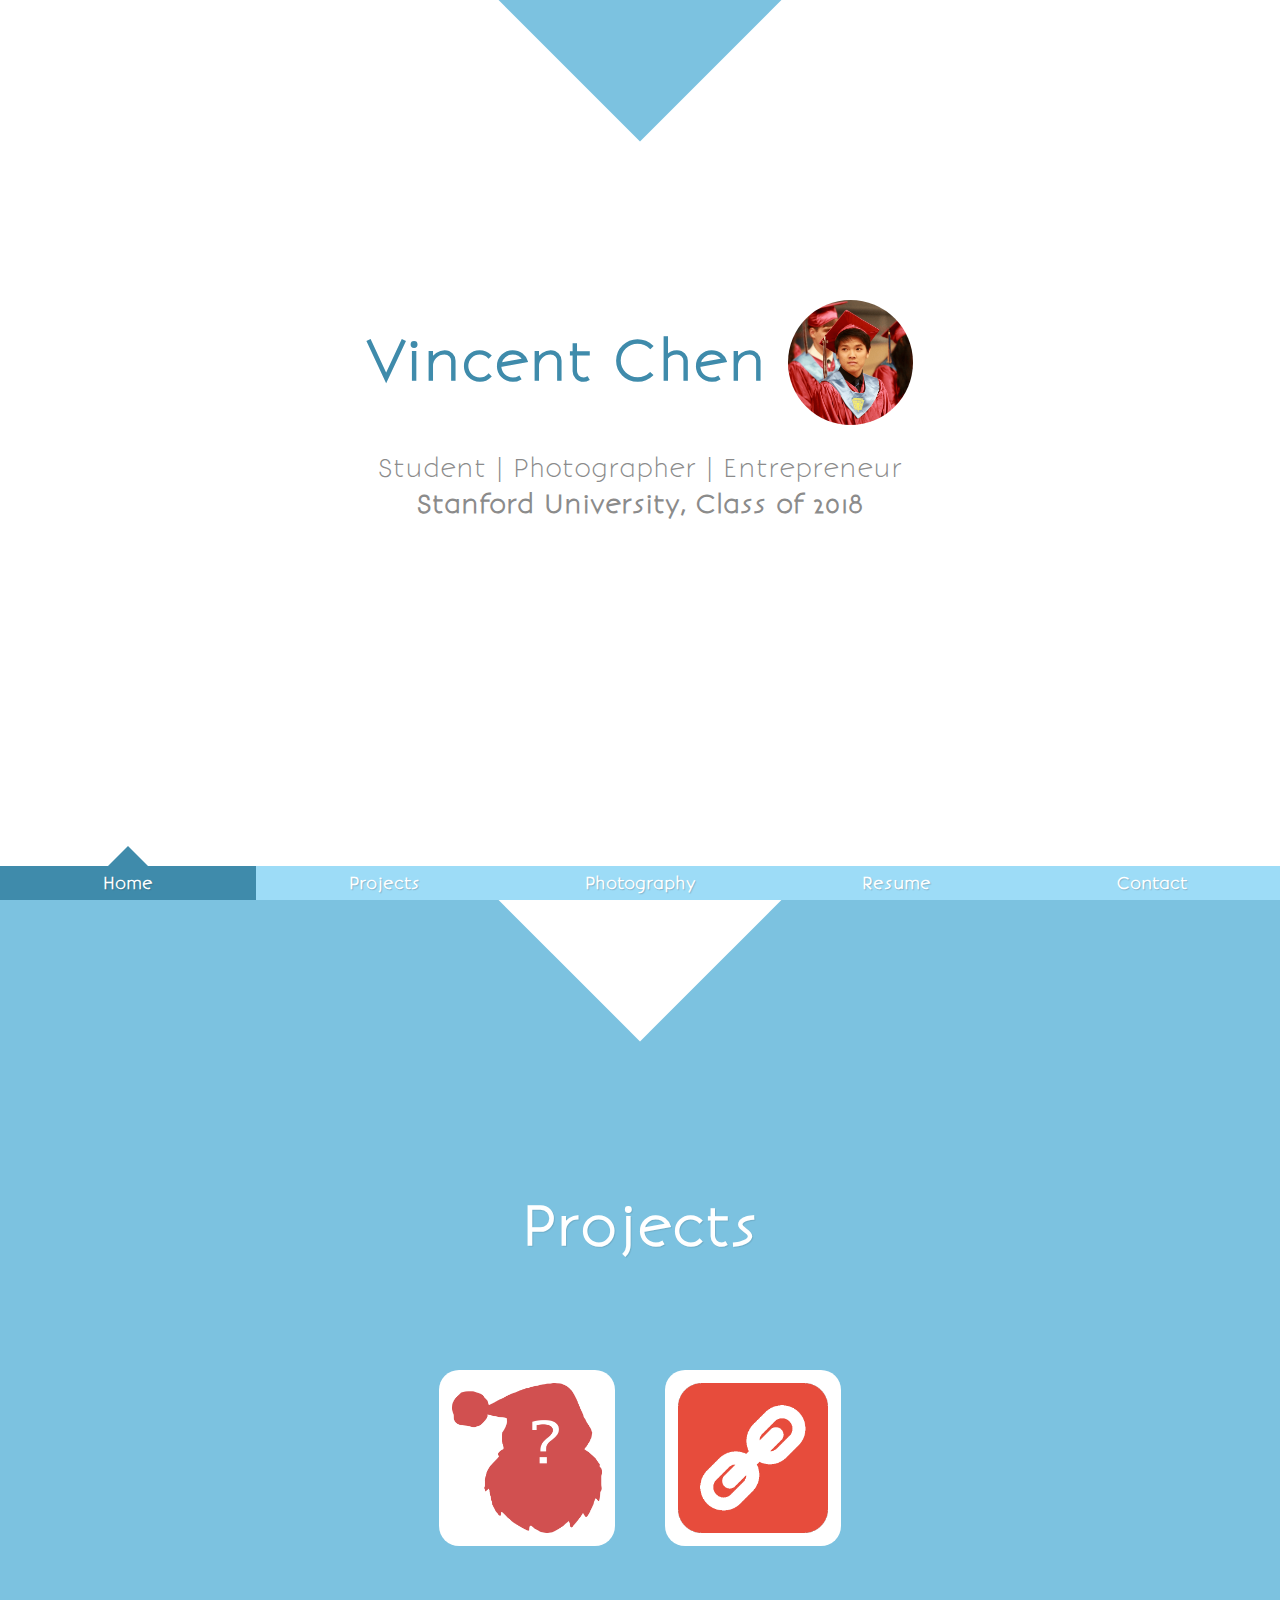
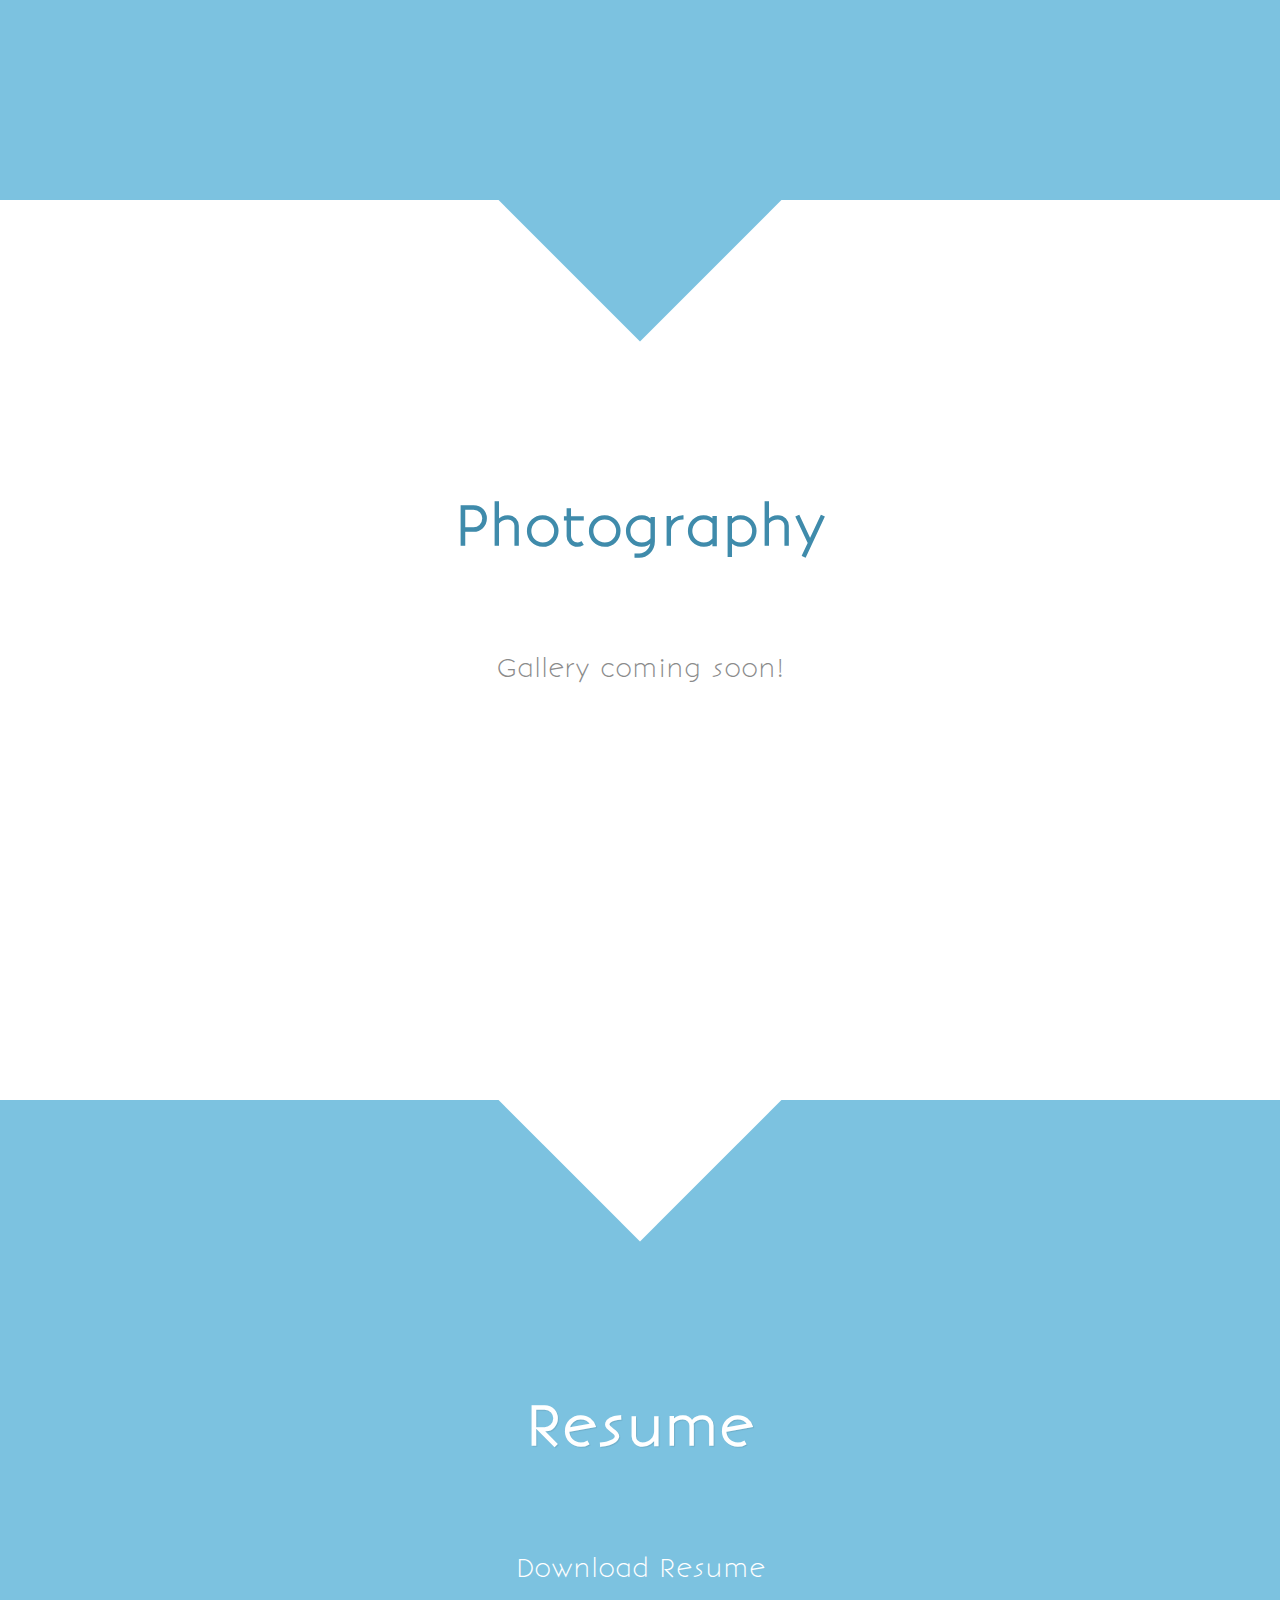
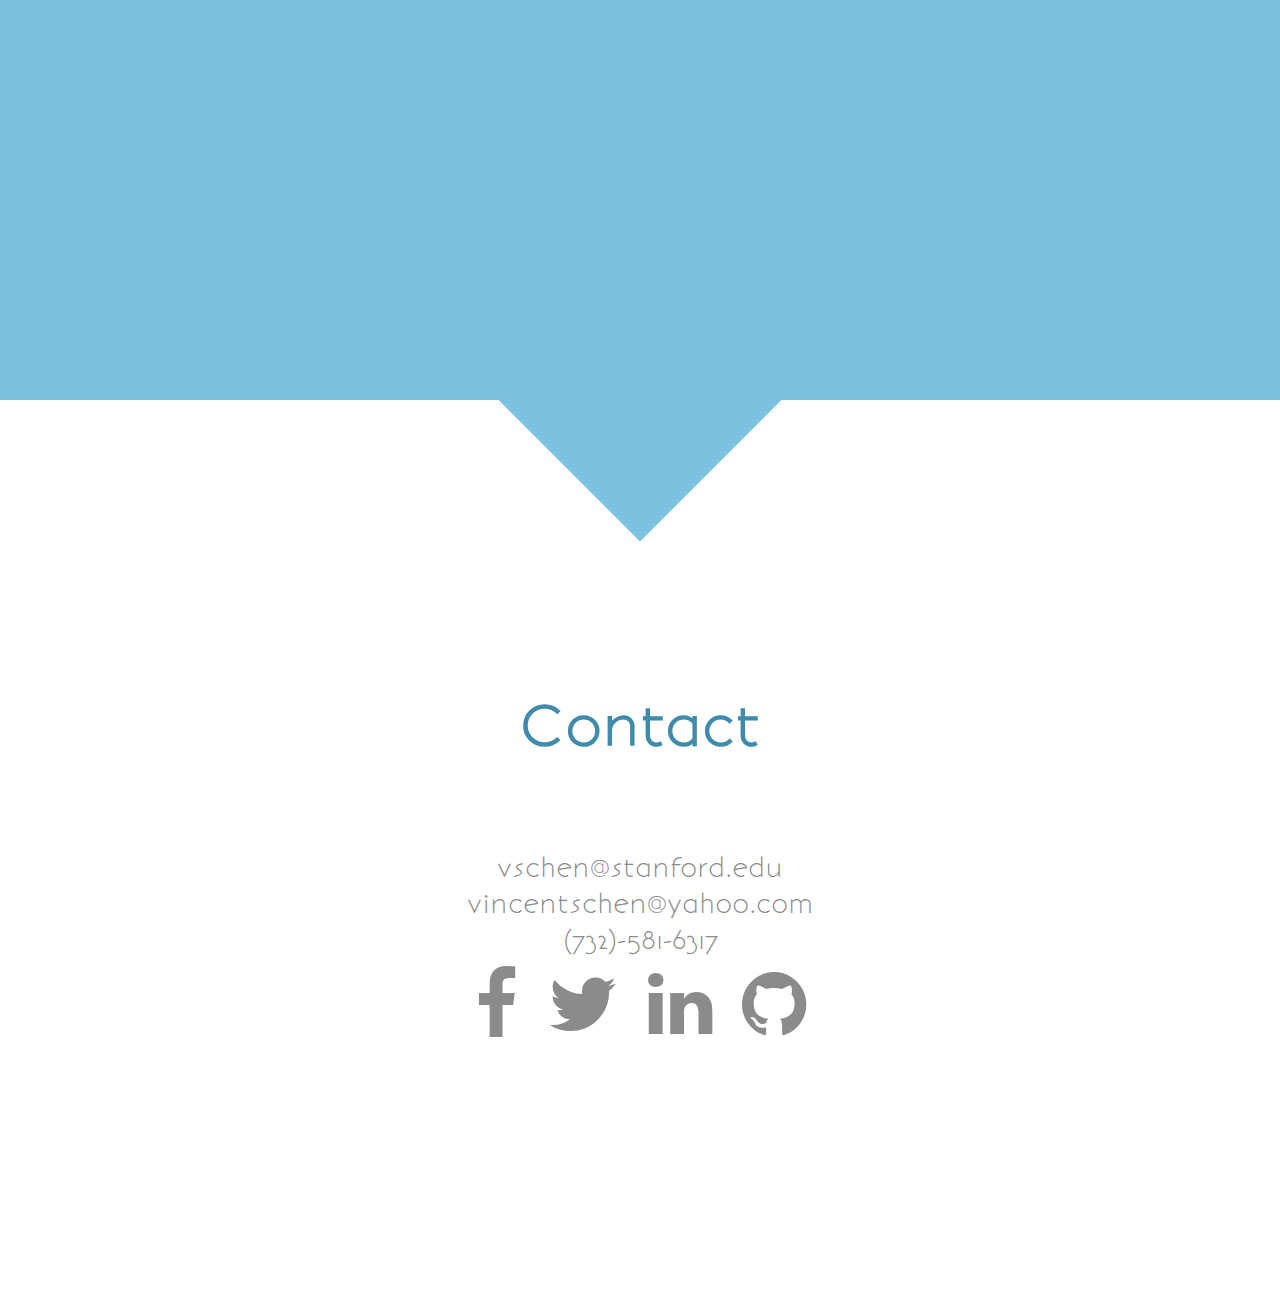
==== index.html @ adbdd415 "[new] google analytics" ====
<!DOCTYPE html>
<html lang="en">
    <head>
		<meta charset="UTF-8"/>
        <meta http-equiv="X-UA-Compatible" content="IE=edge,chrome=1"> 
        <title>Vincent Chen | student, photographer, entrepreneur</title>
    
        <meta name="viewport" content="width=device-width, initial-scale=1.0"> 
        <meta name="description" content="personal work and play portfolio of Vincent Chen" />
        <meta name="keywords" content="Vincent Chen, Stanford University, student, developer, designer, photographer, entrepreneur, portfolio" />
        <meta name="author" content="Vincent Chen" />
       
        <link rel="shortcut icon" 
        	href="assets/favicon.ico"> 
       
        <link rel="stylesheet" type="text/css" href="css/main.css" />
        <link rel="stylesheet" type="text/css" href="css/font-awesome.min.css" />
		
		<script async type="text/javascript" src="js/modernizr.custom.js"></script> 
    
		<!--* Design Inspired by Mary Lou @ Tympanus.net */-->
    </head>
    <body>

    <!-- Scrolling Tabs Effect -->
    <div class="container">
             
    <input type="radio" name="radio-set" checked="checked" id="content-pos-1"/>
    <a href="#content-1">Home</a>
     
    <input type="radio" name="radio-set" id="content-pos-2"/>
    <a href="#content-2">Projects</a>
     
    <input type="radio" name="radio-set" id="content-pos-3"/>
    <a href="#content-3">Photography</a>
     
    <input type="radio" name="radio-set" id="content-pos-4"/>
    <a href="#content-4">Resume</a>
     
    <input type="radio" name="radio-set" id="content-pos-5"/>
    <a href="#content-5">Contact</a>
     
    <div class="scroll">
 
        <section class="content" id="content-1">
            <div class="top-triangle"></div>
            <h2>
                Vincent Chen 
                <img alt="profile" class="avatar" src="assets/images/profile.png">
            </h2> 
            <p>Student | Photographer | Entrepreneur </br>
               <b> Stanford University, Class of 2018 </b></p>
        </section>
         
        <section class="content colored" id="content-2">
            <div class="top-triangle"></div>
            <h2>Projects</h2>    
            <p> 
                <img alt="hths-ss" class="project" src="assets/images/HTHS-SS-icon.png">
                <img alt="chainge" class="project" src="assets/images/chainge.png">
            </p>
        </section>

        <section class="content" id="content-3">
        <div class="top-triangle"></div>
            <h2>Photography</h2>
            <p> Gallery coming soon! </p>
        </section>

        <section class="content colored" id="content-4">
        <div class="top-triangle"></div>
            <h2>Resume</h2>
            <p class="download"> 
                <a href="assets/Resume_Chen.pdf">Download Resume</a>
            </p>
        </section>

        <section class="content" id="content-5">
        <div class="top-triangle"></div>
            <h2>Contact</h2>
            <p class="contact-icon">
                <a href="mailto:vschen@stanford.edu">vschen@stanford.edu</a> </br>
                <a href="mailto:vincentschen@yahoo.com">vincentschen@yahoo.com</a> </br>
                <a href="tel:+17325816317">(732)-581-6317</a> </br>
                <a href="https://www.facebook.com/vince.s.chen/"><i class="fa fa-facebook fa-3x spaced"></i></a>
                <a href="https://twitter.com/vinceschen"><i class="fa fa-twitter fa-3x spaced"></i></a>
                <a href="https://www.linkedin.com/in/vincentchen4"><i class="fa fa-linkedin fa-3x spaced"></i></a>
                <a href="https://github.com/vincentschen"><i class="fa fa-github fa-3x spaced"></i></a>
            </p>

        </section>

    </div>
     
</div>
	</body>


<!--Google Analytics--> 
<script>
  (function(i,s,o,g,r,a,m){i['GoogleAnalyticsObject']=r;i[r]=i[r]||function(){
  (i[r].q=i[r].q||[]).push(arguments)},i[r].l=1*new Date();a=s.createElement(o),
  m=s.getElementsByTagName(o)[0];a.async=1;a.src=g;m.parentNode.insertBefore(a,m)
  })(window,document,'script','//www.google-analytics.com/analytics.js','ga');

  ga('create', 'UA-53517648-1', 'auto');
  ga('send', 'pageview');
</script>
<!-- /Google Analytics --> 
</html>
---- css/main.css ----
/* Fonts */

@font-face {
    font-family: BonvenoCF;
    src: url(../assets/fonts/BonvenoCF/BonvenoCF-Light.otf)
}

.spaced {
    margin: 10px;
}

.contact-icon a { 
    color: #8b8b8b;
    text-decoration: none ;
}

.contact-icon a:hover { 
    color: #5c5c5c;
}

.download a { 
    color: #fff;
    text-decoration: none ;
}

.download a:hover { 
    color: #b6b6b6;
}

/* Image Styling */

.avatar {
    width: 125px;
    border-radius: 125px;
    vertical-align: -90%;
}

.project {
    height: 150px; 
    padding: 10px;
    border-style: solid;
    border-radius: 20px;
    background-color: #fff;
    /*background-color: #b6b6b6;*/
    margin: 20px;
}

/*Scrolling Tabs */ 

body {
	overflow:hidden;
}

.container {
    position: absolute;
    width: 100%;
    height: 100%;
    top: 0;
    left: 0;
    font-family: 'BonvenoCF', 'Myriad Pro', Arial, sans-serif;
}

.container > input,
.container > a {
    position: fixed;
    bottom: 0px;
    width: 20%;
    cursor: pointer;
    font-size: 16px;
    height: 34px;
    line-height: 34px;
}
 
.container > input {
    opacity: 0;
    z-index: 1000;
}
 
.container > a {
    z-index: 10;
    font-weight: 700;
    background: #9DDCF7;
    color: #fff;
    text-align: center;
    text-shadow: 1px 1px 1px rgba(31, 36, 39, 0.2);
    text-decoration: none;
}

.container:before {
    content: '';
    position: fixed;
    width: 100%;
    height: 34px;
    background: #9DDCF7;
    z-index: 9;
    bottom: 0;
}

#content-pos-1, #content-pos-1 + a {
    left: 0;
}
 
#content-pos-2, #content-pos-2 + a {
    left: 20%;
}
 
#content-pos-3, #content-pos-3 + a {
    left: 40%;
}
 
#content-pos-4, #content-pos-4 + a {
    left: 60%;
}
 
#content-pos-5, #content-pos-5 + a {
    left: 80%;
}

.container > input:checked + a,
.container > input:checked:hover + a {
    background: #3F8BAB;
}

.container > input:checked + a:after,
.container > input:checked:hover + a:after{
    bottom: 100%;
    border: solid transparent;
    content: '';
    height: 0;
    width: 0;
    position: absolute;
    pointer-events: none;
    border-bottom-color: #3F8BAB;
    border-width: 20px;
    left: 50%;
    margin-left: -20px;
}

.container > input:hover + a{
    background: #7CC2E0;
}
 
.container > input:hover + a:after {
    border-bottom-color: #7CC2E0;
}

.scroll,
.content {
    position: relative;
    width: 100%;
    height: 100%;
}
 
.scroll {
    top: 0;
    left: 0;
    transition: all 0.6s ease-in-out;
     
    -webkit-transform: translate3d(0, 0, 0);
    -webkit-backface-visibility: hidden;
}
 
.content{
    background: #fff;
    overflow: hidden;
} 

#content-pos-1:checked ~ .scroll {
    transform: translateY(0%);
    -webkit-transform: translateY(0%);

}
#content-pos-2:checked ~ .scroll {
    transform: translateY(-100%);
    -webkit-transform: translateY(-100%);
}
#content-pos-3:checked ~ .scroll {
    transform: translateY(-200%);
    -webkit-transform: translateY(-200%);
}
#content-pos-4:checked ~ .scroll {
    transform: translateY(-300%);
    -webkit-transform: translateY(-300%);

}
#content-pos-5:checked ~ .scroll {
    transform: translateY(-400%);
    -webkit-transform: translateY(-400%);

}

.top-triangle{
    width: 200px;
    height: 200px;
    position: absolute;
    top: 0px;
    left: 50%;
    margin-left: -100px;
    background: #7CC2E0;
    transform: translateY(-50%) rotate(45deg);
    -webkit-transform: translateY(-50%) rotate(45deg);
    -moz-transform: translateY(-50%) rotate(45deg);
    -o-transform: translateY(-50%) rotate(45deg);
    -ms-transform: translateY(-50%) rotate(45deg);

}

.content h2 {
    color: #3F8BAB;
    position: absolute;
    font-size: 54px;
    font-weight: 900;
    width: 80%;
    left: 10%;
    text-align: center;
    line-height: 50px;
    margin: -150px 0 0 0;
    padding: 0;
    top: 50%;
    -webkit-backface-visibility: hidden;
}

#content-pos-1:checked ~ .scroll #content-1 h2,
#content-pos-2:checked ~ .scroll #content-2 h2,
#content-pos-3:checked ~ .scroll #content-3 h2,
#content-pos-4:checked ~ .scroll #content-4 h2,
#content-pos-5:checked ~ .scroll #content-5 h2{
    -webkit-animation: moveDown 0.6s ease-in-out 0.2s backwards;
    -moz-animation: moveDown 0.6s ease-in-out 0.2s backwards;
    -o-animation: moveDown 0.6s ease-in-out 0.2s backwards;
    -ms-animation: moveDown 0.6s ease-in-out 0.2s backwards;
    animation: moveDown 0.6s ease-in-out 0.2s backwards;
}
 
@-webkit-keyframes moveDown{
    0% { 
        -webkit-transform: translateY(-40px); 
        opacity: 0;
    }
    100% { 
        -webkit-transform: translateY(0px);  
        opacity: 1;
    }
}

@-moz-keyframes moveDown{
    0% { 
        -moz-transform: translateY(-40px); 
        opacity: 0;
    }
    100% { 
        -moz-transform: translateY(0px);  
        opacity: 1;
    }
}

@-o-keyframes moveDown{
    0% { 
        -o-transform: translateY(-40px); 
        opacity: 0;
    }
    100% { 
        -o-transform: translateY(0px);  
        opacity: 1;
    }
}

@-ms-keyframes moveDown{
    0% { 
        -ms-transform: translateY(-40px); 
        opacity: 0;
    }
    100% { 
        -ms-transform: translateY(0px);  
        opacity: 1;
    }
}

@keyframes moveDown{
    0% { 
        transform: translateY(-40px); 
        opacity: 0;
    }
    100% { 
        transform: translateY(0px);  
        opacity: 1;
    }
}

.content p {
    position: absolute;
    text-align: center;
    font-size: 25px;
    line-height: 36px;
    color: #8b8b8b;
    z-index: 2;
    padding: 0;
    width: 50%;
    left: 25%;
    top: 50%;
    margin: 0px 0 0 0;
}

#content-pos-1:checked ~ .scroll #content-1 p,
#content-pos-2:checked ~ .scroll #content-2 p,
#content-pos-3:checked ~ .scroll #content-3 p,
#content-pos-4:checked ~ .scroll #content-4 p,
#content-pos-5:checked ~ .scroll #content-5 p{
    -webkit-animation: moveUp 0.6s ease-in-out 0.2s backwards;
    -moz-animation: moveUp 0.6s ease-in-out 0.2s backwards;
    -o-animation: moveUp 0.6s ease-in-out 0.2s backwards;
    -ms-animation: moveUp 0.6s ease-in-out 0.2s backwards;
    animation: moveUp 0.6s ease-in-out 0.2s backwards;
}

@-webkit-keyframes moveUp{
    0% { 
        -webkit-transform: translateY(40px); 
        opacity: 0;
    }
    100% { 
        -webkit-transform: translateY(0px);  
        opacity: 1;
    }
}

@-moz-keyframes moveUp{
    0% { 
        -moz-transform: translateY(40px); 
        opacity: 0;
    }
    100% { 
        -moz-transform: translateY(0px);  
        opacity: 1;
    }
}

@-o-keyframes moveUp{
    0% { 
        -o-transform: translateY(40px); 
        opacity: 0;
    }
    100% { 
        -o-transform: translateY(0px);  
        opacity: 1;
    }
}

@-ms-keyframes moveUp{
    0% { 
        -ms-transform: translateY(40px); 
        opacity: 0;
    }
    100% { 
        -ms-transform: translateY(0px);  
        opacity: 1;
    }
}

@keyframes moveUp{
    0% { 
        transform: translateY(40px); 
        opacity: 0;
    }
    100% { 
        transform: translateY(0px);  
        opacity: 1;
    }
}

/* Inverse Coloring */
 
.colored,
.top-triangle{
    background: #7CC2E0;
}
.colored .top-triangle {
    background: #fff;
}
.colored h2 {
    color: #fff;
    text-shadow: 1px 1px 1px rgba(0,0,0,0.1);
} 
.colored p {
    color: rgba(255,255,255,0.8);
}

/* Responsive Elements */

@media screen and (max-width: 520px) {
    .content h2 {
        font-size: 42px;
    }
     
    .content p {
        width: 90%;
        left: 5%;
        margin-top: 0;
        font-size: 20px;
    }
     
    .container> a {
        font-size: 13px;
    }
}
 
@media screen and (max-width: 360px) {
    .container > a {
        font-size: 10px;
    }
     
    .top-triangle{
        width: 120px;
        height: 120px;
        margin-left: -30px;
    }
     
}
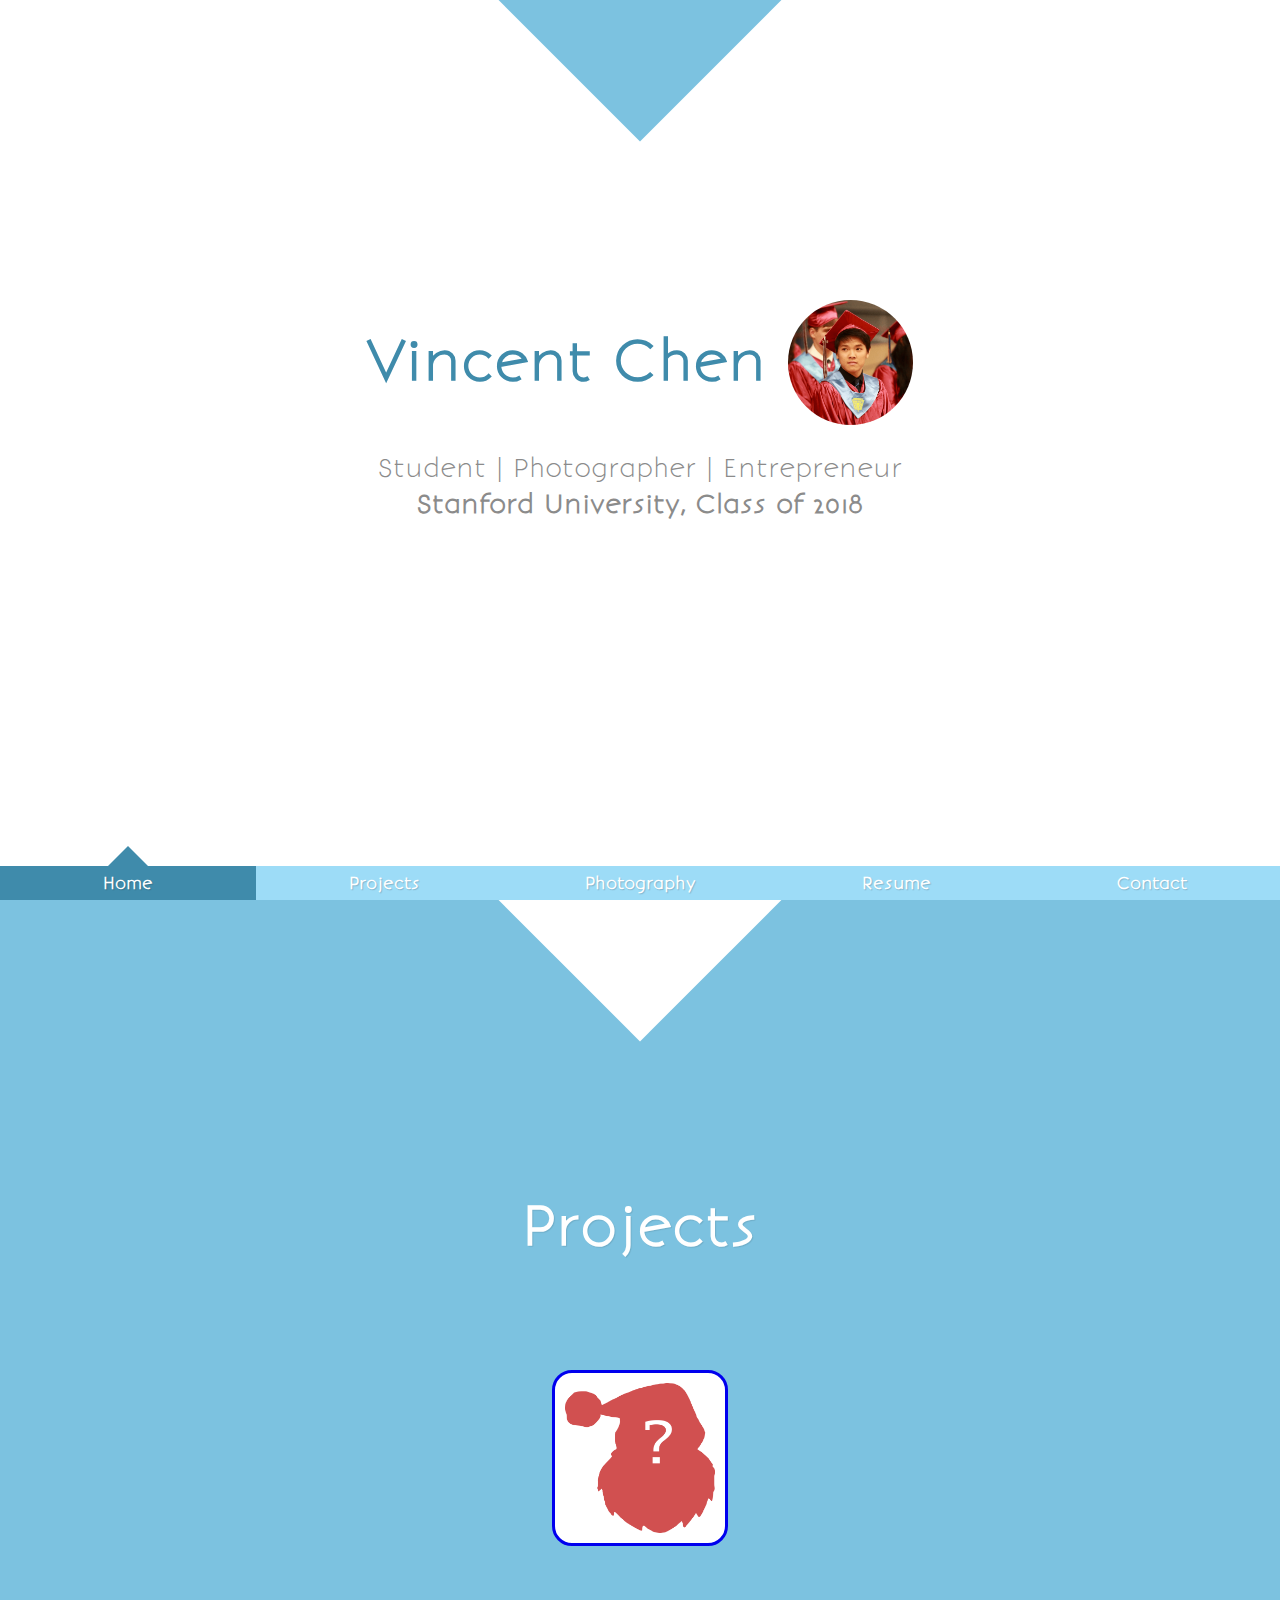
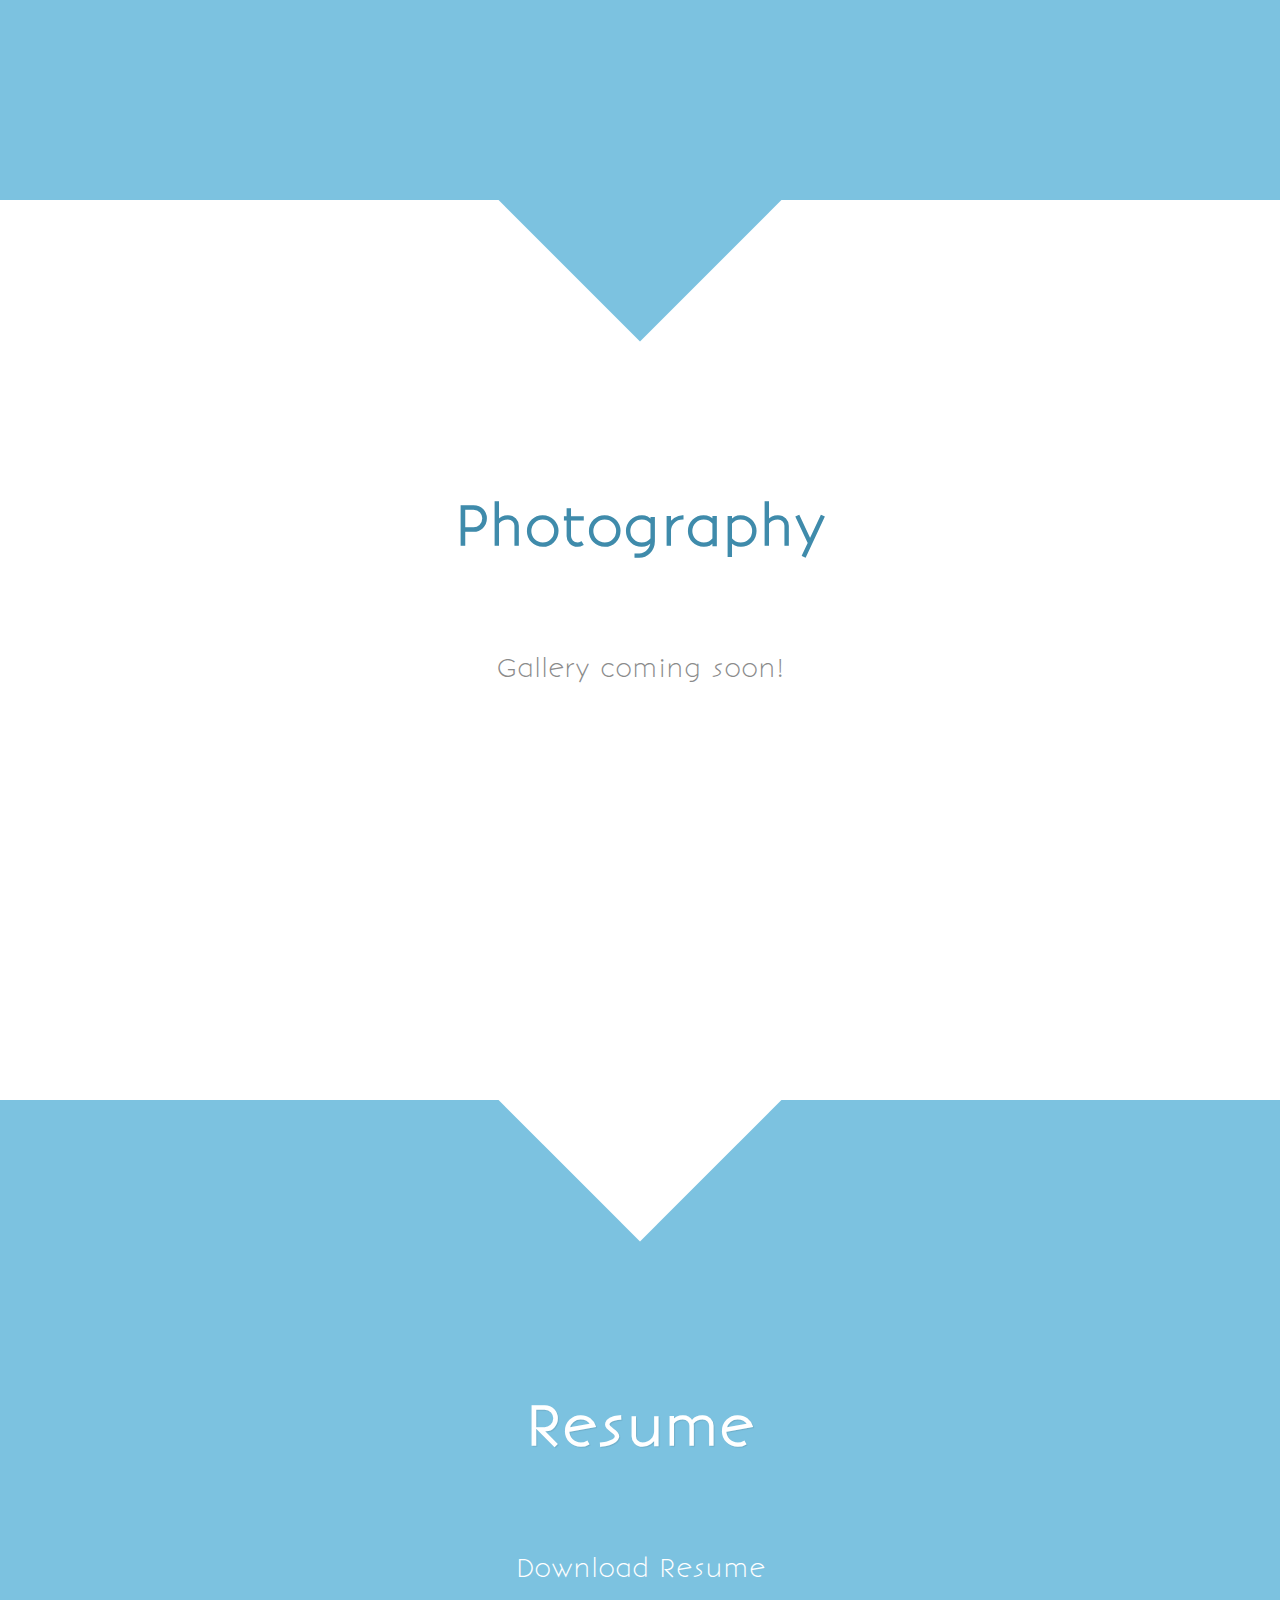
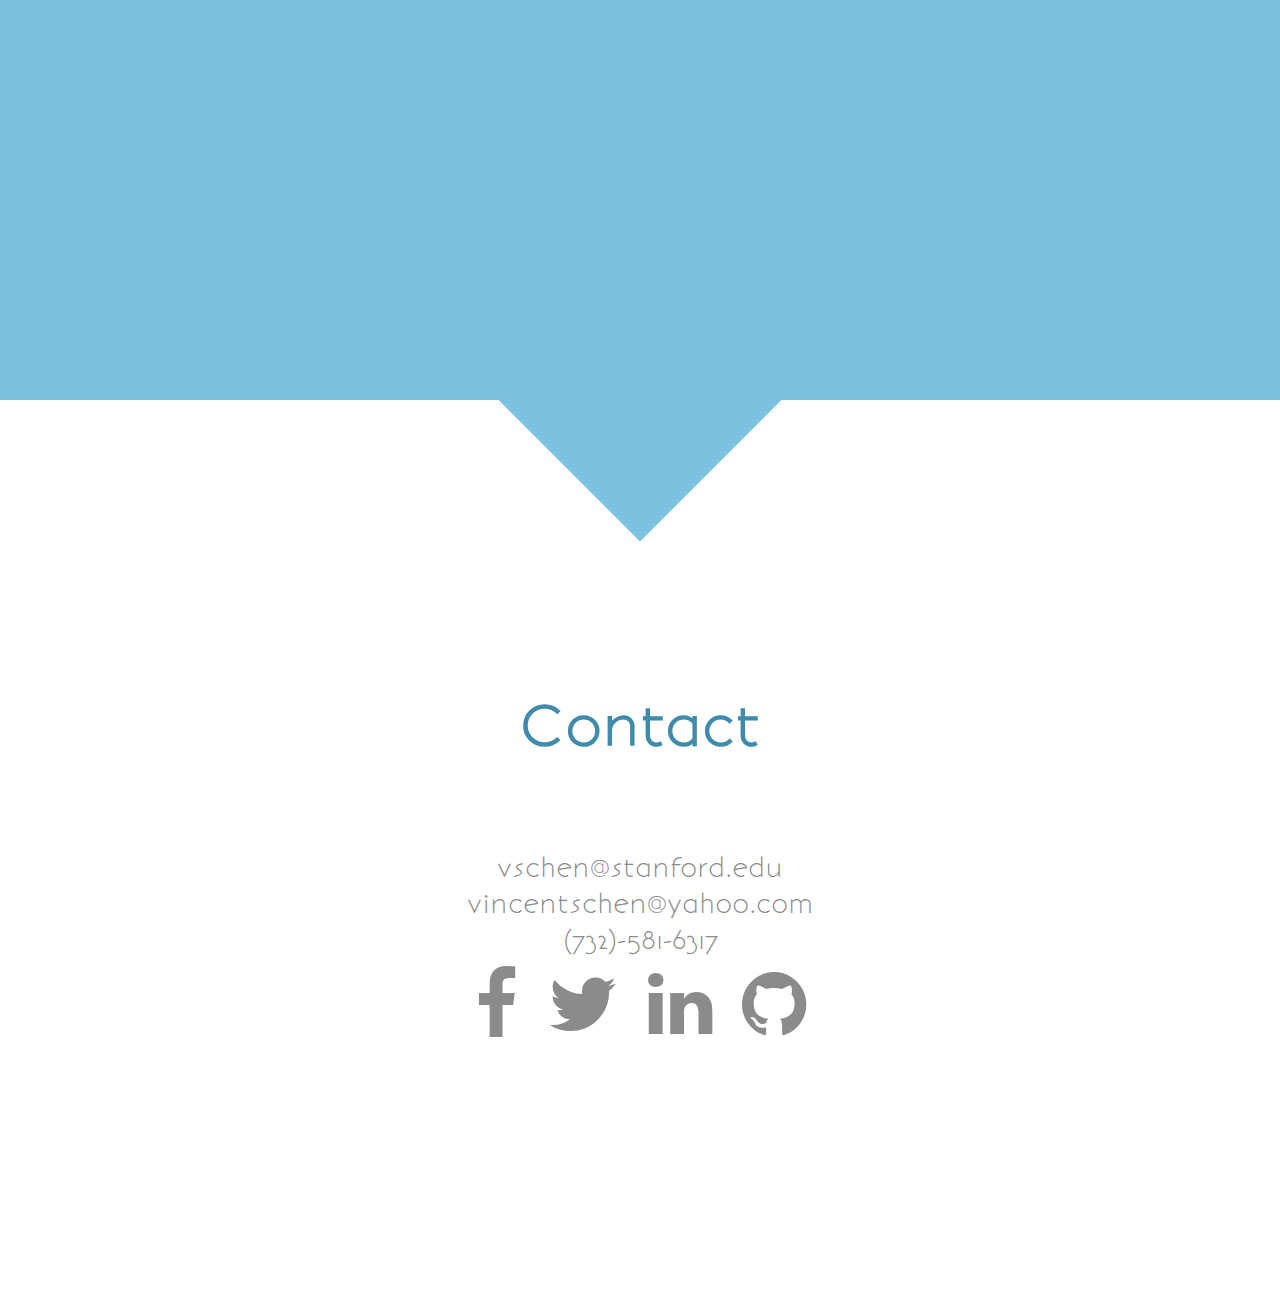
==== commit fbe6e827: "[new] href to secret santa" ====
--- a/index.html
+++ b/index.html
@@ -17,6 +17,17 @@
         <link rel="stylesheet" type="text/css" href="css/font-awesome.min.css" />
 		
 		<script async type="text/javascript" src="js/modernizr.custom.js"></script> 
+
+        <!--Google Analytics--> 
+        <script async>
+          (function(i,s,o,g,r,a,m){i['GoogleAnalyticsObject']=r;i[r]=i[r]||function(){
+          (i[r].q=i[r].q||[]).push(arguments)},i[r].l=1*new Date();a=s.createElement(o),
+          m=s.getElementsByTagName(o)[0];a.async=1;a.src=g;m.parentNode.insertBefore(a,m)
+          })(window,document,'script','//www.google-analytics.com/analytics.js','ga');
+
+          ga('create', 'UA-53517648-1', 'auto');
+          ga('send', 'pageview');
+        </script>
     
 		<!--* Design Inspired by Mary Lou @ Tympanus.net */-->
     </head>
@@ -56,8 +67,8 @@
             <div class="top-triangle"></div>
             <h2>Projects</h2>    
             <p> 
-                <img alt="hths-ss" class="project" src="assets/images/HTHS-SS-icon.png">
-                <img alt="chainge" class="project" src="assets/images/chainge.png">
+                <a href="http://hths-secret-santa.tk"><img alt="hths-ss" class="project" src="assets/images/HTHS-SS-icon.png"></a>
+            <!--    <img alt="chainge" class="project" src="assets/images/chainge.png"> -->
             </p>
         </section>
 
@@ -95,16 +106,4 @@
 </div>
 	</body>
 
-
-<!--Google Analytics--> 
-<script>
-  (function(i,s,o,g,r,a,m){i['GoogleAnalyticsObject']=r;i[r]=i[r]||function(){
-  (i[r].q=i[r].q||[]).push(arguments)},i[r].l=1*new Date();a=s.createElement(o),
-  m=s.getElementsByTagName(o)[0];a.async=1;a.src=g;m.parentNode.insertBefore(a,m)
-  })(window,document,'script','//www.google-analytics.com/analytics.js','ga');
-
-  ga('create', 'UA-53517648-1', 'auto');
-  ga('send', 'pageview');
-</script>
-<!-- /Google Analytics --> 
 </html>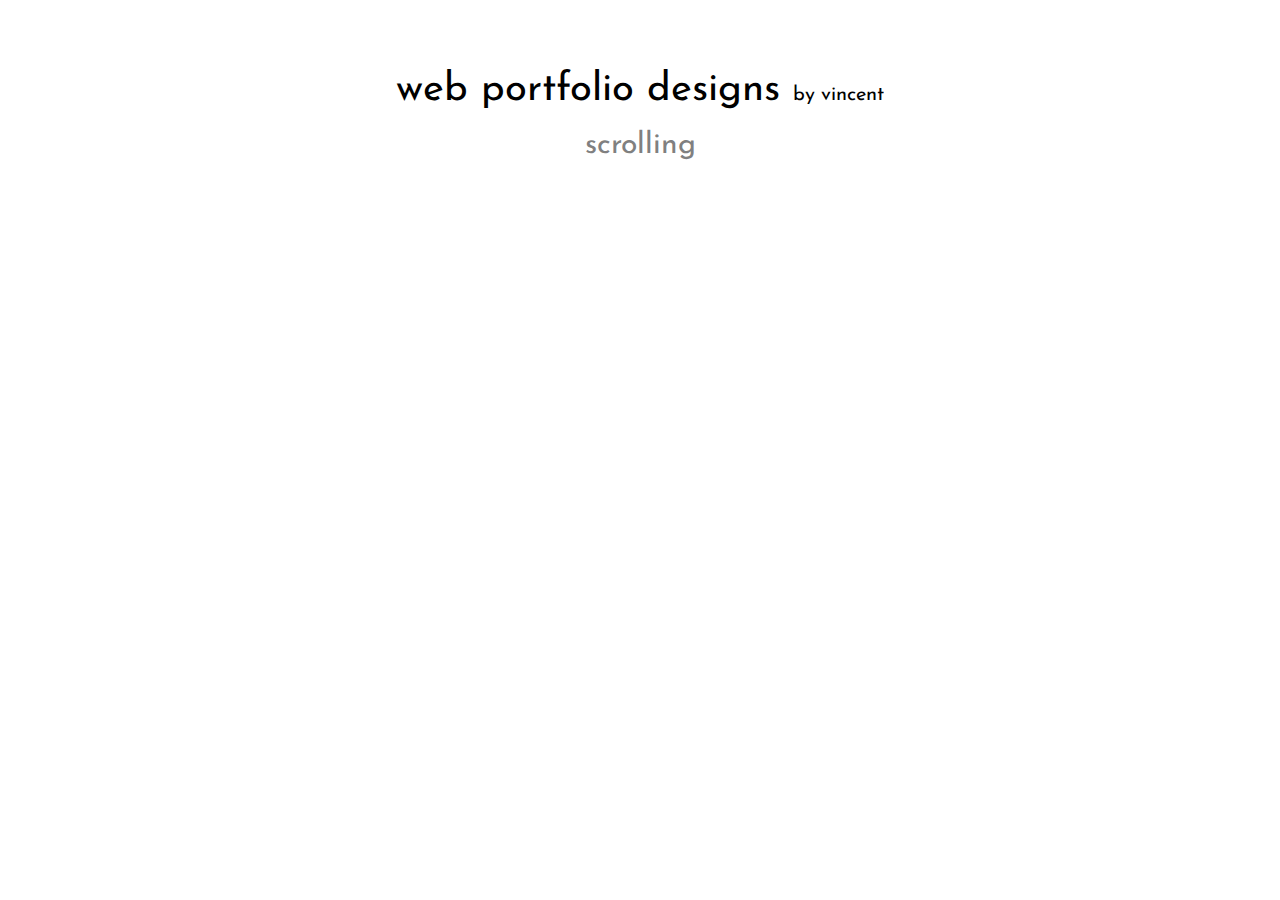
==== commit 3d4a7a90: "restructure to allow display of multiple designs" ====
--- a/index.html
+++ b/index.html
@@ -3,107 +3,19 @@
     <head>
 		<meta charset="UTF-8"/>
         <meta http-equiv="X-UA-Compatible" content="IE=edge,chrome=1"> 
-        <title>Vincent Chen | student, photographer, entrepreneur</title>
+        <title>Portfolio Design Concepts</title>
     
-        <meta name="viewport" content="width=device-width, initial-scale=1.0"> 
-        <meta name="description" content="personal work and play portfolio of Vincent Chen" />
-        <meta name="keywords" content="Vincent Chen, Stanford University, student, developer, designer, photographer, entrepreneur, portfolio" />
-        <meta name="author" content="Vincent Chen" />
-       
-        <link rel="shortcut icon" 
-        	href="assets/favicon.ico"> 
-       
         <link rel="stylesheet" type="text/css" href="css/main.css" />
-        <link rel="stylesheet" type="text/css" href="css/font-awesome.min.css" />
-		
+        <link href='https://fonts.googleapis.com/css?family=Josefin+Sans|Tangerine' rel='stylesheet' type='text/css'>		
 		<script async type="text/javascript" src="js/modernizr.custom.js"></script> 
 
-        <!--Google Analytics--> 
-        <script async>
-          (function(i,s,o,g,r,a,m){i['GoogleAnalyticsObject']=r;i[r]=i[r]||function(){
-          (i[r].q=i[r].q||[]).push(arguments)},i[r].l=1*new Date();a=s.createElement(o),
-          m=s.getElementsByTagName(o)[0];a.async=1;a.src=g;m.parentNode.insertBefore(a,m)
-          })(window,document,'script','//www.google-analytics.com/analytics.js','ga');
-
-          ga('create', 'UA-53517648-1', 'auto');
-          ga('send', 'pageview');
-        </script>
-    
-		<!--* Design Inspired by Mary Lou @ Tympanus.net */-->
     </head>
     <body>
-
-    <!-- Scrolling Tabs Effect -->
-    <div class="container">
-             
-    <input type="radio" name="radio-set" checked="checked" id="content-pos-1"/>
-    <a href="#content-1">Home</a>
-     
-    <input type="radio" name="radio-set" id="content-pos-2"/>
-    <a href="#content-2">Projects</a>
-     
-    <input type="radio" name="radio-set" id="content-pos-3"/>
-    <a href="#content-3">Photography</a>
-     
-    <input type="radio" name="radio-set" id="content-pos-4"/>
-    <a href="#content-4">Resume</a>
-     
-    <input type="radio" name="radio-set" id="content-pos-5"/>
-    <a href="#content-5">Contact</a>
-     
-    <div class="scroll">
- 
-        <section class="content" id="content-1">
-            <div class="top-triangle"></div>
-            <h2>
-                Vincent Chen 
-                <img alt="profile" class="avatar" src="assets/images/profile.png">
-            </h2> 
-            <p>Student | Photographer | Entrepreneur </br>
-               <b> Stanford University, Class of 2018 </b></p>
-        </section>
-         
-        <section class="content colored" id="content-2">
-            <div class="top-triangle"></div>
-            <h2>Projects</h2>    
-            <p> 
-                <a href="http://hths-secret-santa.tk"><img alt="hths-ss" class="project" src="assets/images/HTHS-SS-icon.png"></a>
-            <!--    <img alt="chainge" class="project" src="assets/images/chainge.png"> -->
-            </p>
-        </section>
-
-        <section class="content" id="content-3">
-        <div class="top-triangle"></div>
-            <h2>Photography</h2>
-            <p> Gallery coming soon! </p>
-        </section>
-
-        <section class="content colored" id="content-4">
-        <div class="top-triangle"></div>
-            <h2>Resume</h2>
-            <p class="download"> 
-                <a href="assets/Resume_Chen.pdf">Download Resume</a>
-            </p>
-        </section>
-
-        <section class="content" id="content-5">
-        <div class="top-triangle"></div>
-            <h2>Contact</h2>
-            <p class="contact-icon">
-                <a href="mailto:vschen@stanford.edu">vschen@stanford.edu</a> </br>
-                <a href="mailto:vincentschen@yahoo.com">vincentschen@yahoo.com</a> </br>
-                <a href="tel:+17325816317">(732)-581-6317</a> </br>
-                <a href="https://www.facebook.com/vince.s.chen/"><i class="fa fa-facebook fa-3x spaced"></i></a>
-                <a href="https://twitter.com/vinceschen"><i class="fa fa-twitter fa-3x spaced"></i></a>
-                <a href="https://www.linkedin.com/in/vincentchen4"><i class="fa fa-linkedin fa-3x spaced"></i></a>
-                <a href="https://github.com/vincentschen"><i class="fa fa-github fa-3x spaced"></i></a>
-            </p>
-
-        </section>
-
-    </div>
-     
-</div>
+        <div>
+            <div class="title">web portfolio designs <span class="name">by vincent </span></div>
+            <a href="scrolling.html">scrolling</a>
+            
+        </div>
 	</body>
 
 </html>--- a/css/main.css
+++ b/css/main.css
@@ -1,418 +1,28 @@
-/* Fonts */
-
-@font-face {
-    font-family: BonvenoCF;
-    src: url(../assets/fonts/BonvenoCF/BonvenoCF-Light.otf)
+.title {
+    font-size: 40px;
+    padding: 20px;
 }
 
-.spaced {
-    margin: 10px;
+.name {
+    font-size: 20px;
 }
 
-.contact-icon a { 
-    color: #8b8b8b;
-    text-decoration: none ;
+
+
+body {
+    margin-top: 50px;
+    font-family: 'Josefin Sans', sans-serif;
+    font-size: 30px;
+    text-align: center
 }
 
-.contact-icon a:hover { 
-    color: #5c5c5c;
-}
-
-.download a { 
-    color: #fff;
-    text-decoration: none ;
-}
-
-.download a:hover { 
-    color: #b6b6b6;
-}
-
-/* Image Styling */
-
-.avatar {
-    width: 125px;
-    border-radius: 125px;
-    vertical-align: -90%;
-}
-
-.project {
-    height: 150px; 
-    padding: 10px;
-    border-style: solid;
-    border-radius: 20px;
-    background-color: #fff;
-    /*background-color: #b6b6b6;*/
-    margin: 20px;
-}
-
-/*Scrolling Tabs */ 
-
-body {
-	overflow:hidden;
-}
-
-.container {
-    position: absolute;
-    width: 100%;
-    height: 100%;
-    top: 0;
-    left: 0;
-    font-family: 'BonvenoCF', 'Myriad Pro', Arial, sans-serif;
-}
-
-.container > input,
-.container > a {
-    position: fixed;
-    bottom: 0px;
-    width: 20%;
-    cursor: pointer;
-    font-size: 16px;
-    height: 34px;
-    line-height: 34px;
-}
- 
-.container > input {
-    opacity: 0;
-    z-index: 1000;
-}
- 
-.container > a {
-    z-index: 10;
-    font-weight: 700;
-    background: #9DDCF7;
-    color: #fff;
-    text-align: center;
-    text-shadow: 1px 1px 1px rgba(31, 36, 39, 0.2);
+a {
+    color: gray; 
     text-decoration: none;
 }
 
-.container:before {
-    content: '';
-    position: fixed;
-    width: 100%;
-    height: 34px;
-    background: #9DDCF7;
-    z-index: 9;
-    bottom: 0;
+a:hover {
+    color: red;
 }
 
-#content-pos-1, #content-pos-1 + a {
-    left: 0;
-}
- 
-#content-pos-2, #content-pos-2 + a {
-    left: 20%;
-}
- 
-#content-pos-3, #content-pos-3 + a {
-    left: 40%;
-}
- 
-#content-pos-4, #content-pos-4 + a {
-    left: 60%;
-}
- 
-#content-pos-5, #content-pos-5 + a {
-    left: 80%;
-}
 
-.container > input:checked + a,
-.container > input:checked:hover + a {
-    background: #3F8BAB;
-}
-
-.container > input:checked + a:after,
-.container > input:checked:hover + a:after{
-    bottom: 100%;
-    border: solid transparent;
-    content: '';
-    height: 0;
-    width: 0;
-    position: absolute;
-    pointer-events: none;
-    border-bottom-color: #3F8BAB;
-    border-width: 20px;
-    left: 50%;
-    margin-left: -20px;
-}
-
-.container > input:hover + a{
-    background: #7CC2E0;
-}
- 
-.container > input:hover + a:after {
-    border-bottom-color: #7CC2E0;
-}
-
-.scroll,
-.content {
-    position: relative;
-    width: 100%;
-    height: 100%;
-}
- 
-.scroll {
-    top: 0;
-    left: 0;
-    transition: all 0.6s ease-in-out;
-     
-    -webkit-transform: translate3d(0, 0, 0);
-    -webkit-backface-visibility: hidden;
-}
- 
-.content{
-    background: #fff;
-    overflow: hidden;
-} 
-
-#content-pos-1:checked ~ .scroll {
-    transform: translateY(0%);
-    -webkit-transform: translateY(0%);
-
-}
-#content-pos-2:checked ~ .scroll {
-    transform: translateY(-100%);
-    -webkit-transform: translateY(-100%);
-}
-#content-pos-3:checked ~ .scroll {
-    transform: translateY(-200%);
-    -webkit-transform: translateY(-200%);
-}
-#content-pos-4:checked ~ .scroll {
-    transform: translateY(-300%);
-    -webkit-transform: translateY(-300%);
-
-}
-#content-pos-5:checked ~ .scroll {
-    transform: translateY(-400%);
-    -webkit-transform: translateY(-400%);
-
-}
-
-.top-triangle{
-    width: 200px;
-    height: 200px;
-    position: absolute;
-    top: 0px;
-    left: 50%;
-    margin-left: -100px;
-    background: #7CC2E0;
-    transform: translateY(-50%) rotate(45deg);
-    -webkit-transform: translateY(-50%) rotate(45deg);
-    -moz-transform: translateY(-50%) rotate(45deg);
-    -o-transform: translateY(-50%) rotate(45deg);
-    -ms-transform: translateY(-50%) rotate(45deg);
-
-}
-
-.content h2 {
-    color: #3F8BAB;
-    position: absolute;
-    font-size: 54px;
-    font-weight: 900;
-    width: 80%;
-    left: 10%;
-    text-align: center;
-    line-height: 50px;
-    margin: -150px 0 0 0;
-    padding: 0;
-    top: 50%;
-    -webkit-backface-visibility: hidden;
-}
-
-#content-pos-1:checked ~ .scroll #content-1 h2,
-#content-pos-2:checked ~ .scroll #content-2 h2,
-#content-pos-3:checked ~ .scroll #content-3 h2,
-#content-pos-4:checked ~ .scroll #content-4 h2,
-#content-pos-5:checked ~ .scroll #content-5 h2{
-    -webkit-animation: moveDown 0.6s ease-in-out 0.2s backwards;
-    -moz-animation: moveDown 0.6s ease-in-out 0.2s backwards;
-    -o-animation: moveDown 0.6s ease-in-out 0.2s backwards;
-    -ms-animation: moveDown 0.6s ease-in-out 0.2s backwards;
-    animation: moveDown 0.6s ease-in-out 0.2s backwards;
-}
- 
-@-webkit-keyframes moveDown{
-    0% { 
-        -webkit-transform: translateY(-40px); 
-        opacity: 0;
-    }
-    100% { 
-        -webkit-transform: translateY(0px);  
-        opacity: 1;
-    }
-}
-
-@-moz-keyframes moveDown{
-    0% { 
-        -moz-transform: translateY(-40px); 
-        opacity: 0;
-    }
-    100% { 
-        -moz-transform: translateY(0px);  
-        opacity: 1;
-    }
-}
-
-@-o-keyframes moveDown{
-    0% { 
-        -o-transform: translateY(-40px); 
-        opacity: 0;
-    }
-    100% { 
-        -o-transform: translateY(0px);  
-        opacity: 1;
-    }
-}
-
-@-ms-keyframes moveDown{
-    0% { 
-        -ms-transform: translateY(-40px); 
-        opacity: 0;
-    }
-    100% { 
-        -ms-transform: translateY(0px);  
-        opacity: 1;
-    }
-}
-
-@keyframes moveDown{
-    0% { 
-        transform: translateY(-40px); 
-        opacity: 0;
-    }
-    100% { 
-        transform: translateY(0px);  
-        opacity: 1;
-    }
-}
-
-.content p {
-    position: absolute;
-    text-align: center;
-    font-size: 25px;
-    line-height: 36px;
-    color: #8b8b8b;
-    z-index: 2;
-    padding: 0;
-    width: 50%;
-    left: 25%;
-    top: 50%;
-    margin: 0px 0 0 0;
-}
-
-#content-pos-1:checked ~ .scroll #content-1 p,
-#content-pos-2:checked ~ .scroll #content-2 p,
-#content-pos-3:checked ~ .scroll #content-3 p,
-#content-pos-4:checked ~ .scroll #content-4 p,
-#content-pos-5:checked ~ .scroll #content-5 p{
-    -webkit-animation: moveUp 0.6s ease-in-out 0.2s backwards;
-    -moz-animation: moveUp 0.6s ease-in-out 0.2s backwards;
-    -o-animation: moveUp 0.6s ease-in-out 0.2s backwards;
-    -ms-animation: moveUp 0.6s ease-in-out 0.2s backwards;
-    animation: moveUp 0.6s ease-in-out 0.2s backwards;
-}
-
-@-webkit-keyframes moveUp{
-    0% { 
-        -webkit-transform: translateY(40px); 
-        opacity: 0;
-    }
-    100% { 
-        -webkit-transform: translateY(0px);  
-        opacity: 1;
-    }
-}
-
-@-moz-keyframes moveUp{
-    0% { 
-        -moz-transform: translateY(40px); 
-        opacity: 0;
-    }
-    100% { 
-        -moz-transform: translateY(0px);  
-        opacity: 1;
-    }
-}
-
-@-o-keyframes moveUp{
-    0% { 
-        -o-transform: translateY(40px); 
-        opacity: 0;
-    }
-    100% { 
-        -o-transform: translateY(0px);  
-        opacity: 1;
-    }
-}
-
-@-ms-keyframes moveUp{
-    0% { 
-        -ms-transform: translateY(40px); 
-        opacity: 0;
-    }
-    100% { 
-        -ms-transform: translateY(0px);  
-        opacity: 1;
-    }
-}
-
-@keyframes moveUp{
-    0% { 
-        transform: translateY(40px); 
-        opacity: 0;
-    }
-    100% { 
-        transform: translateY(0px);  
-        opacity: 1;
-    }
-}
-
-/* Inverse Coloring */
- 
-.colored,
-.top-triangle{
-    background: #7CC2E0;
-}
-.colored .top-triangle {
-    background: #fff;
-}
-.colored h2 {
-    color: #fff;
-    text-shadow: 1px 1px 1px rgba(0,0,0,0.1);
-} 
-.colored p {
-    color: rgba(255,255,255,0.8);
-}
-
-/* Responsive Elements */
-
-@media screen and (max-width: 520px) {
-    .content h2 {
-        font-size: 42px;
-    }
-     
-    .content p {
-        width: 90%;
-        left: 5%;
-        margin-top: 0;
-        font-size: 20px;
-    }
-     
-    .container> a {
-        font-size: 13px;
-    }
-}
- 
-@media screen and (max-width: 360px) {
-    .container > a {
-        font-size: 10px;
-    }
-     
-    .top-triangle{
-        width: 120px;
-        height: 120px;
-        margin-left: -30px;
-    }
-     
-}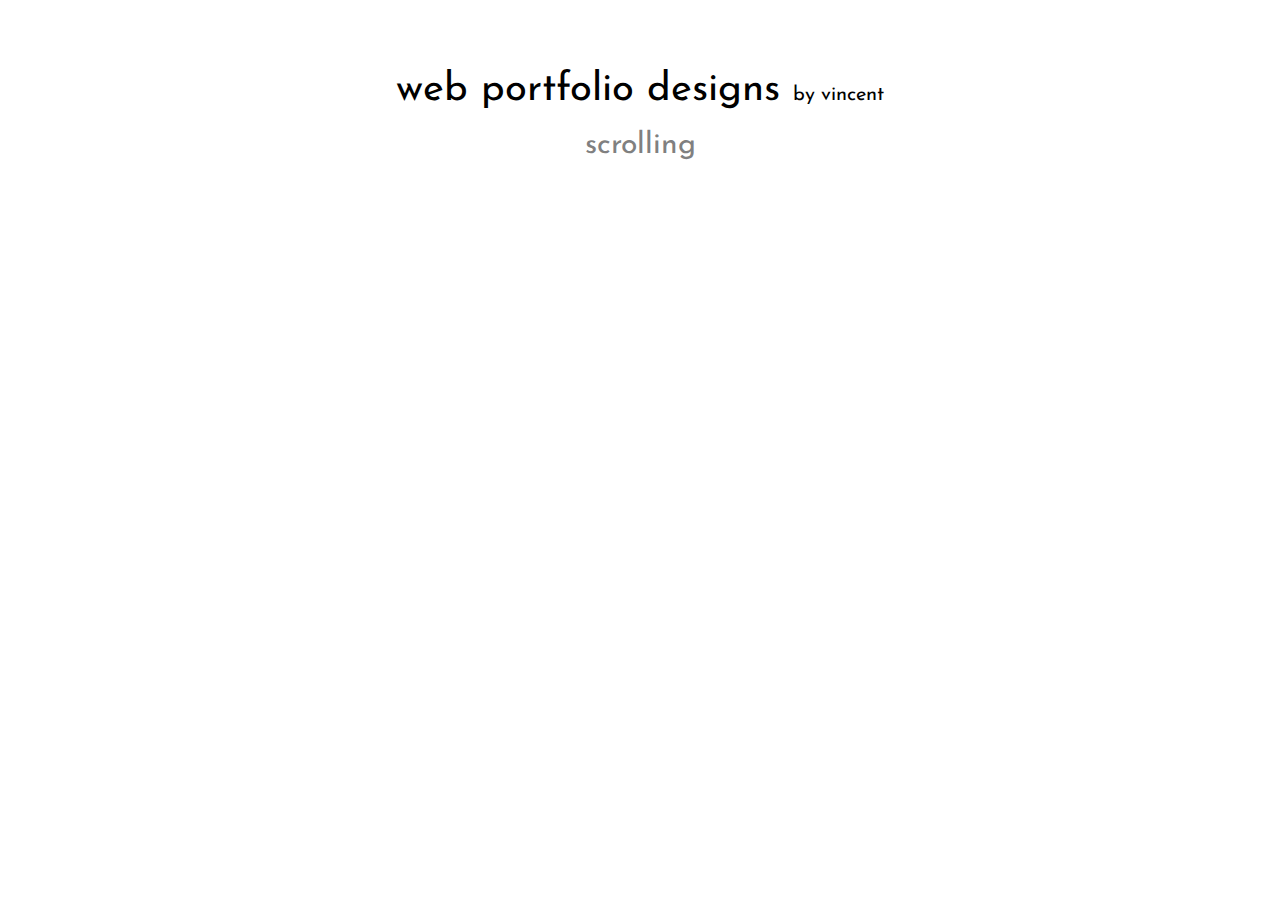
==== commit e6dbfee8: "move designs into folders" ====
--- a/index.html
+++ b/index.html
@@ -5,7 +5,7 @@
         <meta http-equiv="X-UA-Compatible" content="IE=edge,chrome=1"> 
         <title>Portfolio Design Concepts</title>
     
-        <link rel="stylesheet" type="text/css" href="css/main.css" />
+        <link rel="stylesheet" type="text/css" href="main.css" />
         <link href='https://fonts.googleapis.com/css?family=Josefin+Sans|Tangerine' rel='stylesheet' type='text/css'>		
 		<script async type="text/javascript" src="js/modernizr.custom.js"></script> 
 
@@ -13,7 +13,7 @@
     <body>
         <div>
             <div class="title">web portfolio designs <span class="name">by vincent </span></div>
-            <a href="scrolling.html">scrolling</a>
+            <a href="scrolling/scrolling.html">scrolling</a>
             
         </div>
 	</body>
--- a/main.css
+++ b/main.css
@@ -0,0 +1,28 @@
+.title {
+    font-size: 40px;
+    padding: 20px;
+}
+
+.name {
+    font-size: 20px;
+}
+
+
+
+body {
+    margin-top: 50px;
+    font-family: 'Josefin Sans', sans-serif;
+    font-size: 30px;
+    text-align: center
+}
+
+a {
+    color: gray; 
+    text-decoration: none;
+}
+
+a:hover {
+    color: red;
+}
+
+
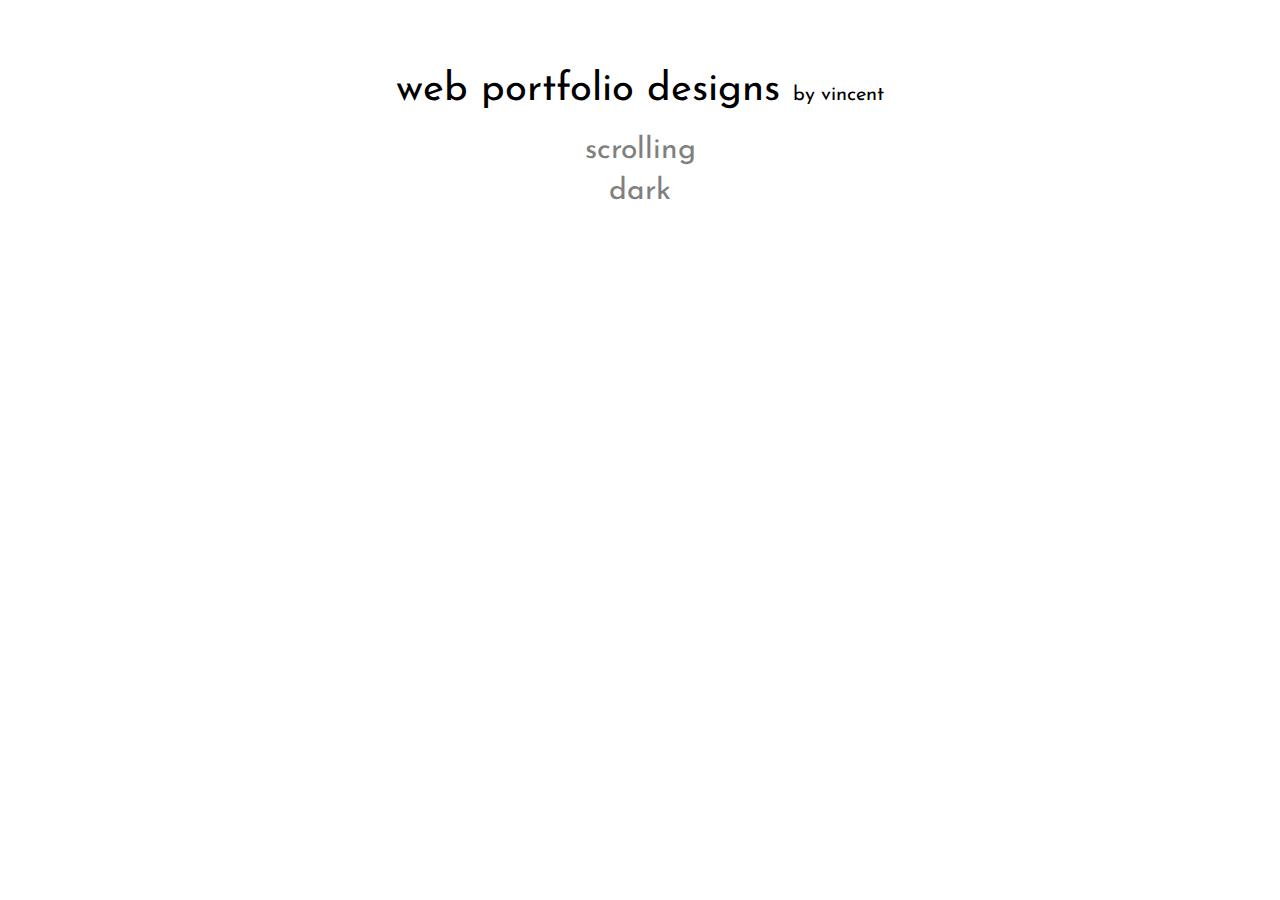
==== commit 311cbb42: "add 'dark' design" ====
--- a/index.html
+++ b/index.html
@@ -13,8 +13,8 @@
     <body>
         <div>
             <div class="title">web portfolio designs <span class="name">by vincent </span></div>
-            <a href="scrolling/scrolling.html">scrolling</a>
-            
+            <div class="link"><a href="scrolling/index.html">scrolling</a></div>
+            <div class="link"><a href="dark/index.html">dark</a></div>
         </div>
 	</body>
 
--- a/main.css
+++ b/main.css
@@ -7,7 +7,9 @@
     font-size: 20px;
 }
 
-
+.link {
+    padding: 5px;
+}
 
 body {
     margin-top: 50px;
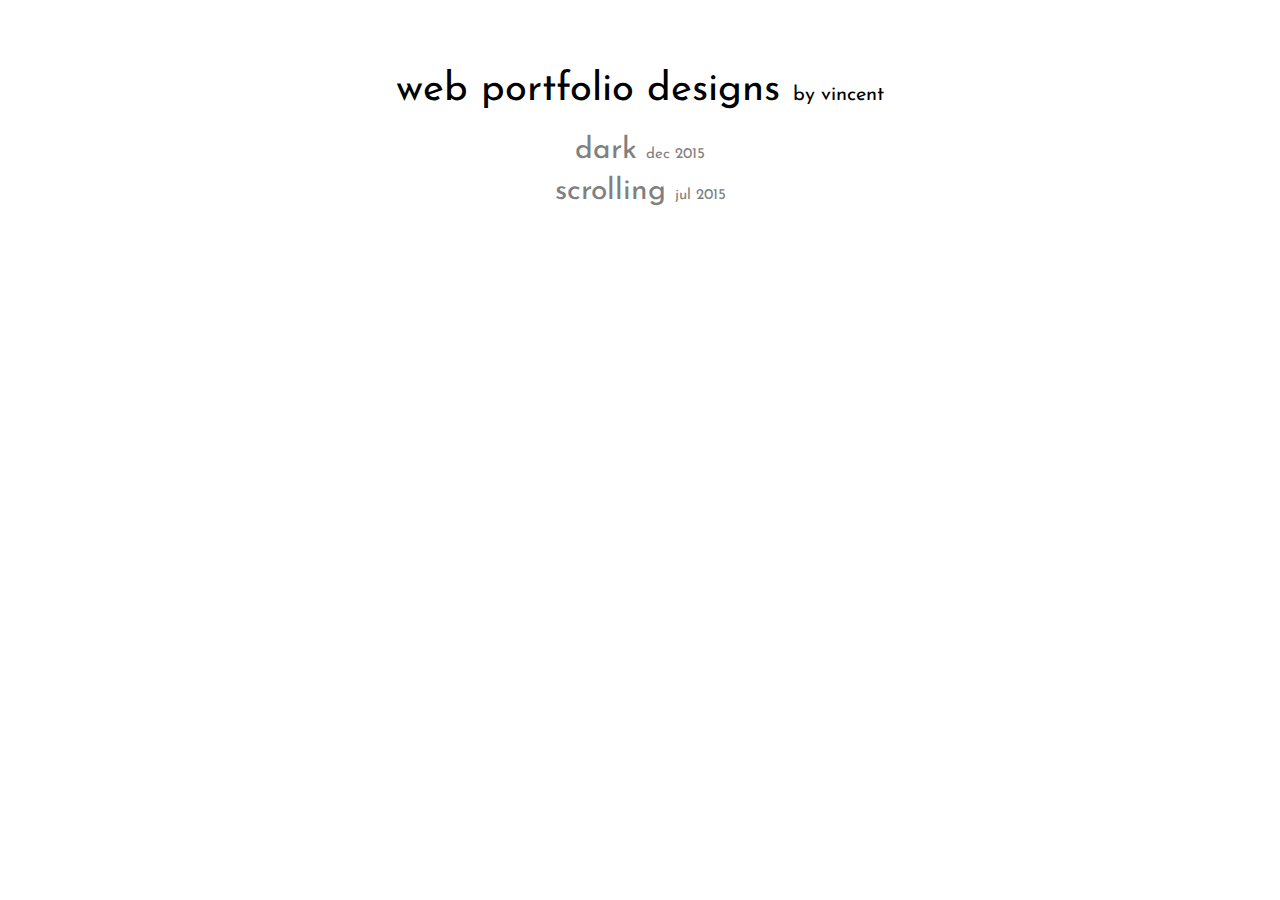
==== commit e3f21561: "add timestamps to designs" ====
--- a/index.html
+++ b/index.html
@@ -13,8 +13,8 @@
     <body>
         <div>
             <div class="title">web portfolio designs <span class="name">by vincent </span></div>
-            <div class="link"><a href="scrolling/index.html">scrolling</a></div>
-            <div class="link"><a href="dark/index.html">dark</a></div>
+            <div class="link"><a href="dark/index.html">dark <span class="time">dec 2015</span></a></div>
+            <div class="link"><a href="scrolling/index.html">scrolling <span class="time">jul 2015</span></a></div>
         </div>
 	</body>
 
--- a/main.css
+++ b/main.css
@@ -5,6 +5,10 @@
 
 .name {
     font-size: 20px;
+}
+
+.time {
+    font-size: 15px;
 }
 
 .link {
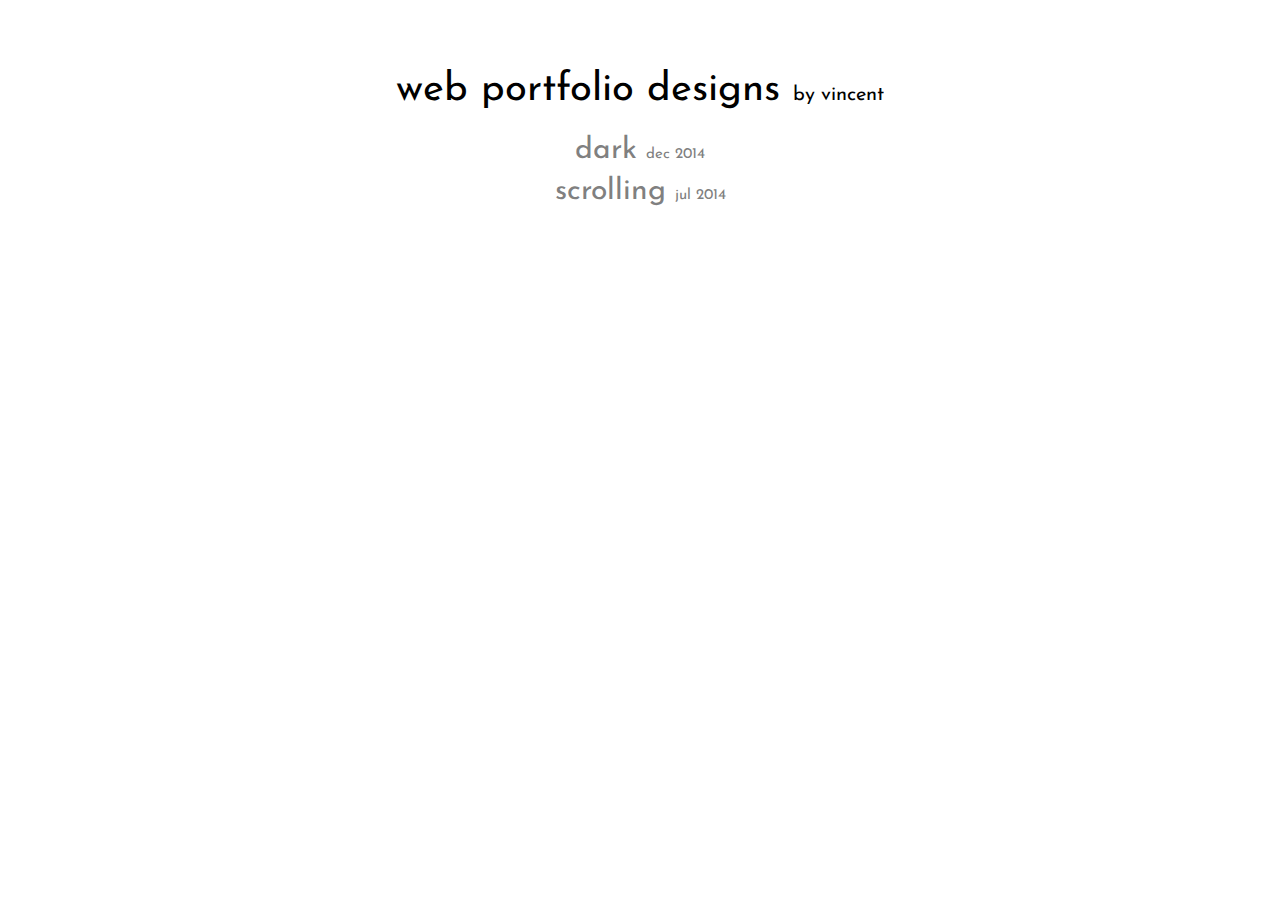
==== commit 58241312: "fix dates" ====
--- a/index.html
+++ b/index.html
@@ -13,8 +13,8 @@
     <body>
         <div>
             <div class="title">web portfolio designs <span class="name">by vincent </span></div>
-            <div class="link"><a href="dark/index.html">dark <span class="time">dec 2015</span></a></div>
-            <div class="link"><a href="scrolling/index.html">scrolling <span class="time">jul 2015</span></a></div>
+            <div class="link"><a href="dark/index.html">dark <span class="time">dec 2014</span></a></div>
+            <div class="link"><a href="scrolling/index.html">scrolling <span class="time">jul 2014</span></a></div>
         </div>
 	</body>
 
